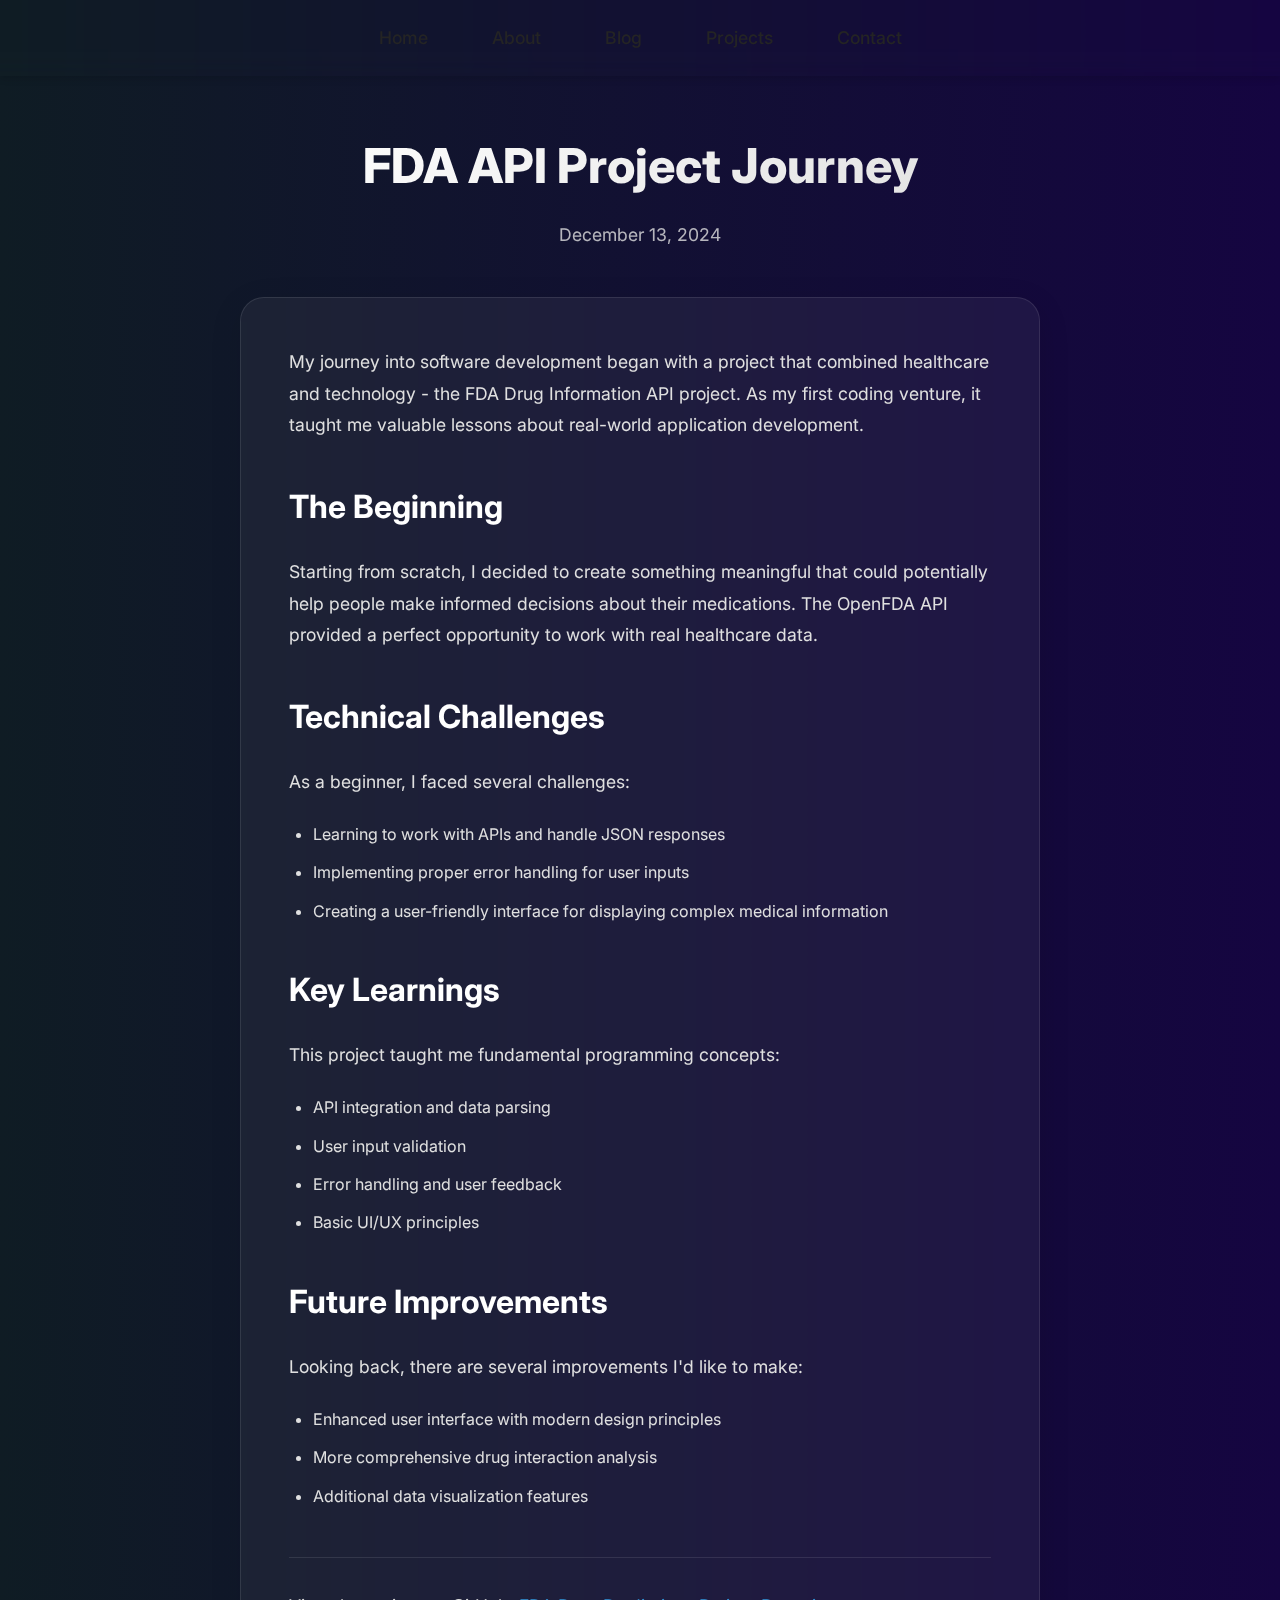
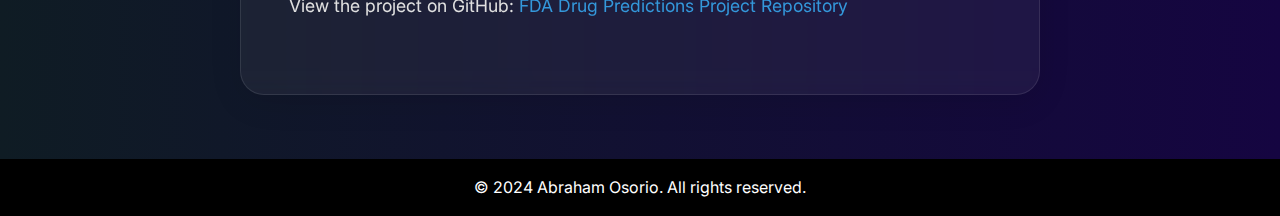
==== fda-blog.html @ a9faa290 "Adding my Blog" ====
<!DOCTYPE html>
<html lang="en">
<head>
    <meta charset="UTF-8">
    <meta name="viewport" content="width=device-width, initial-scale=1.0">
    <link rel="stylesheet" href="style.css">
    <link href="https://fonts.googleapis.com/css2?family=Inter:wght@300;400;700&display=swap" rel="stylesheet">
    <link href="https://unpkg.com/aos@2.3.1/dist/aos.css" rel="stylesheet">
    <title>FDA API Project Journey - Abraham Osorio</title>
</head>
<body>
    <!-- Reuse your existing navbar -->
    <header class="navbar">
        <nav>
            <a href="index.html#home">Home</a>
            <a href="index.html#about">About</a>
            <a href="index.html#blog">Blog</a>
            <a href="index.html#portfolio">Projects</a>
            <a href="index.html#contact">Contact</a>
        </nav>
    </header>

    <article class="blog-post-full">
        <div class="blog-header">
            <h1>FDA API Project Journey</h1>
            <div class="post-meta">December 13, 2024</div>
        </div>
        
        <div class="blog-content">
            <p>My journey into software development began with a project that combined healthcare and technology - the FDA Drug Information API project. As my first coding venture, it taught me valuable lessons about real-world application development.</p>
            
            <h2>The Beginning</h2>
            <p>Starting from scratch, I decided to create something meaningful that could potentially help people make informed decisions about their medications. The OpenFDA API provided a perfect opportunity to work with real healthcare data.</p>
            
            <h2>Technical Challenges</h2>
            <p>As a beginner, I faced several challenges:</p>
            <ul>
                <li>Learning to work with APIs and handle JSON responses</li>
                <li>Implementing proper error handling for user inputs</li>
                <li>Creating a user-friendly interface for displaying complex medical information</li>
            </ul>
            
            <h2>Key Learnings</h2>
            <p>This project taught me fundamental programming concepts:</p>
            <ul>
                <li>API integration and data parsing</li>
                <li>User input validation</li>
                <li>Error handling and user feedback</li>
                <li>Basic UI/UX principles</li>
            </ul>
            
            <h2>Future Improvements</h2>
            <p>Looking back, there are several improvements I'd like to make:</p>
            <ul>
                <li>Enhanced user interface with modern design principles</li>
                <li>More comprehensive drug interaction analysis</li>
                <li>Additional data visualization features</li>
            </ul>
            
            <div class="project-link">
                <p>View the project on GitHub: <a href="https://github.com/abrahamoso/Drug_predicitons" target="_blank">FDA Drug Predictions Project Repository</a></p>
            </div>
        </div>
    </article>

    <!-- Footer -->
    <footer>
        <p>&copy; 2024 Abraham Osorio. All rights reserved.</p>
    </footer>

    <!-- Scripts -->
    <script src="https://unpkg.com/aos@2.3.1/dist/aos.js"></script>
    <script>
        AOS.init({
            duration: 1000,
            once: true
        });
    </script>
</body>
</html>
---- style.css ----
/* Fonts */
@import url('https://fonts.googleapis.com/css2?family=Inter:wght@400;600&family=Poppins:wght@500;600;700;800&display=swap');

/* Variables */
:root {
    --bg-light: #ffffff;
    --bg-dark: #242424;
    --text-light: #242424;
    --text-dark: #e0e0e0;
    --accent-color: #3498db;
    --transition-speed: 0.3s;
    --gradient-primary: linear-gradient(to right, #0f1c24, #150541);
    --box-shadow-sm: 0 4px 6px rgba(0, 0, 0, 0.1);
    --box-shadow-md: 0 4px 16px rgba(0, 0, 0, 0.08);
}

/* Global Reset */
* {
    margin: 0;
    padding: 0;
    box-sizing: border-box;
}

/* Base Styles */
body {
    font-family: 'Inter', sans-serif;
    line-height: 1.6;
    background-color: var(--bg-light);
    color: var(--text-light);
    transition: background-color var(--transition-speed), color var(--transition-speed);
}



/* Navigation */
.navbar {
    position: fixed;
    top: 0;
    width: 100%;
    background: var( --gradient-primary md);
    backdrop-filter: blur(10px);
    padding: 1rem 0;
    z-index: 1000;
    box-shadow: var(--box-shadow-sm);
}

.navbar nav {
    max-width: 1200px;
    margin: 0 auto;
    display: flex;
    justify-content: center;
    gap: 2rem;
    padding: 0 2rem;
}

.navbar a {
    text-decoration: none;
    color: var( --box-shadow-sm);
    font-size: 1.1rem;
    font-weight: 500;
    transition: color var(--transition-speed);
    padding: 0.5rem 1rem;
    position: relative;
}

.navbar a::after {
    content: '';
    position: absolute;
    bottom: 0;
    left: 0;
    width: 0;
    height: 2px;
    background: var(--accent-color);
    transition: width 0.3s ease;
}

.navbar a:hover::after {
    width: 100%;
}

/* Home Section */
.home-section {
    background: var(--gradient-primary);
    color: #ffffff;
    text-align: center;
    min-height: 100vh;
    display: flex;
    align-items: center;
    padding: 8rem 2rem 5rem;
}

.hero-content {
    max-width: 800px;
    margin: 0 auto;
    text-align: start;
}

.hero-content h1 {
    font-size: 2.5rem;
    margin-bottom: 1rem;
    letter-spacing: 1px;
}

.hero-content p {
    font-size: 1.2rem;
    line-height: 1.8;
    max-width: 600px;
    margin: 0 auto 2rem;
}

/* Profile Image */
.profile-image {
    width: 150px;
    height: 150px;
    border-radius: 50%;
    object-fit: cover;
    border: 4px solid #f8f8f8;
    margin-bottom: 1.5rem;
    transition: transform 0.3s ease, box-shadow 0.3s ease;
}

.profile-image:hover {
    transform: scale(1.1);
    box-shadow: 0 4px 15px rgba(0, 0, 0, 0.3);
}

/* About Section */
.about-section {
    background: var(--gradient-primary);
    padding: 8rem 2rem;
    position: relative;
    overflow: hidden;
}

.about-section h1,
.blog-section h1,
.portfolio__heading,
.contact-section h1 {
    font-size: 3rem;
    font-weight: 800;
    background: linear-gradient(120deg, #ffffff, #e0e0e0);
    -webkit-background-clip: text;
    background-clip: text;
    color: transparent;
    text-align: center;
    margin-bottom: 4rem;
    position: relative;
    z-index: 2;
}

.about-content {
    display: grid;
    grid-template-columns: repeat(auto-fit, minmax(350px, 1fr));
    gap: 4rem;
    max-width: 1200px;
    margin: -2rem auto 0;
    padding: 3rem;
    background: rgba(255, 255, 255, 0.05);
    border-radius: 24px;
    box-shadow: 0 8px 32px rgba(0, 0, 0, 0.1);
    backdrop-filter: blur(10px);
    border: 1px solid rgba(255, 255, 255, 0.1);
    position: relative;
    z-index: 2;
}

.about-image img {  /* Added 'img' to target the image element specifically */
    width: 100%;
    max-width: 480px;
    height: 500px;
    border-radius: 14px;
    overflow: hidden;
    box-shadow: 0 12px 24px rgba(0, 0, 0, 0.15);
    transition: transform 0.4s ease, box-shadow 0.4s ease;
    margin: 0 auto;
    object-fit: cover;
    object-position: center 65%;
}
.about-image{
    width: 100%;
    max-width: 480px;
    margin: 0 auto;
}


.about-text {
    color: var(--text-dark);
    font-size: 1.1rem;
    line-height: 1.8;
    display: flex;
    flex-direction: column;
    justify-content: center;
    gap: 2rem;
}

.about-text h2 {
    font-size: 2.2rem;
    font-weight: 700;
    margin-bottom: 1.5rem;
    color: #ffffff;
    position: relative;
    padding-bottom: 1rem;
}

.about-text h2::after {
    content: '';
    position: absolute;
    bottom: 0;
    left: 0;
    width: 60px;
    height: 4px;
    background: var(--accent-color);
    border-radius: 2px;
}

.about-text p {
    color: #e0e0e0;
    margin-bottom: 1rem;
    font-size: 1.15rem;
    opacity: 0.9;
}

.about-text a {
    display: inline-block;
    background: var(--accent-color);
    color: #ffffff;
    text-decoration: none;
    padding: 1rem 2rem;
    border-radius: 12px;
    font-size: 1.1rem;
    font-weight: 600;
    transition: all 0.3s ease;
    align-self: flex-start;
    box-shadow: 0 4px 12px rgba(52, 152, 219, 0.3);
}

.about-text a:hover {
    background: #2980b9;
    transform: translateY(-3px);
    box-shadow: 0 6px 16px rgba(52, 152, 219, 0.4);
}

/* Photo Slideshow */
.photo-slideshow {
    position: relative;
    width: 320px;
    height: 480px;
    border-radius: 24px;
    overflow: hidden;
    box-shadow: 0 20px 40px rgba(0, 0, 0, 0.08);
}

.slide-container {
    position: relative;
    height: 100%;
}

.slide {
    position: absolute;
    width: 100%;
    height: 100%;
    opacity: 0;
    transform: translateY(100%);
    transition: all 0.8s cubic-bezier(0.4, 0, 0.2, 1);
}

.slide.active {
    opacity: 1;
    transform: translateY(0);
}

.slide img {
    width: 100%;
    height: 100%;
    object-fit: cover;
    border-radius: 24px;
}

.slide-nav {
    position: absolute;
    right: 20px;
    top: 50%;
    transform: translateY(-50%);
    display: flex;
    flex-direction: column;
    gap: 1rem;
    z-index: 10;
    background: rgba(0,0,0,0.3);
    padding: 0.5rem;
    border-radius: 12px;
}

.slide-dot {
    width: 10px;
    height: 10px;
    border-radius: 50%;
    background: rgba(255, 255, 255, 0.7);
    cursor: pointer;
    transition: all 0.3s ease;
}

.slide-dot.active {
    background: #fff;
    transform: scale(1.2);
}

/* Skills Grid */
.skills-grid {
    display: grid;
    grid-template-columns: repeat(auto-fill, minmax(120px, 1fr));
    gap: 1rem;
    margin: 2rem 0;
}

.skill-tag {
    background: var(--gradient-primary);
    color: white;
    padding: 0.6rem 1.2rem;
    border-radius: 12px;
    font-size: 0.95rem;
    font-weight: 500;
    text-align: center;
    transition: all 0.3s ease;
    box-shadow: var(--box-shadow-sm);
}

.skill-tag:hover {
    transform: translateY(-2px);
    box-shadow: var(--box-shadow-md);
}

/* Blog Section */
.blog-section {
    background: var(--gradient-primary);
    padding: 5rem 2rem;
}

.blog-post-full {
    background: var(--gradient-primary);
    color: #e0e0e0;
    padding: 8rem 2rem 4rem;
    min-height: 100vh;
}

.blog-header {
    max-width: 800px;
    margin: 0 auto 3rem;
    text-align: center;
}
.blog-header h1{
    font-size: 3rem;
    font-weight: 800;
    background: linear-gradient(120deg, #ffffff, #e0e0e0);
    -webkit-background-clip: text;
    background-clip: text;
    color: transparent;
    margin-bottom: 1rem;
}
.blog-header .post-meta{
    color: #e0e0e0;
    font-size: 1.1rem;
    opacity: 0.8;
}
.blog-content {
    max-width: 800px;
    margin: 0 auto;
    background: rgba(255, 255, 255, 0.05);
    padding: 3rem;
    border-radius: 24px;
    box-shadow: 0 8px 32px rgba(0, 0, 0, 0.1);
    backdrop-filter: blur(10px);
    border: 1px solid rgba(255, 255, 255, 0.1);
}
.blog-content h2 {
    color: #ffffff;
    font-size: 2rem;
    font-weight: 700;
    margin: 2.5rem 0 1.5rem;
}
.blog-content p {
    color: #e0e0e0;
    line-height: 1.8;
    margin-bottom: 1.5rem;
    font-size: 1.1rem;
}
.blog-content ul {
    color: #e0e0e0;
    margin: 1.5rem 0;
    padding-left: 1.5rem;
}
.blog-content li {
    margin-bottom: 0.8rem;
    line-height: 1.6;
}
.project-link {
    margin-top: 3rem;
    padding-top: 2rem;
    border-top: 1px solid rgba(255, 255, 255, 0.1);
}
.project-link a {
    color: var(--accent-color);
    text-decoration: none;
    transition: opacity 0.3s ease;
}
.project-link a:hover {
    opacity: 0.8;
}

/* Responsive adjustments */
@media (max-width: 768px) {
    .blog-post-full {
        padding: 6rem 1.5rem 3rem;
    }

    .blog-header h1 {
        font-size: 2.2rem;
    }

    .blog-content {
        padding: 2rem;
    }

    .blog-content h2 {
        font-size: 1.8rem;
    }
}
.blog-posts {
    max-width: 800px;
    margin: 0 auto;
    display: flex;
    flex-direction: column;
    gap: 2rem;
}

.blog-post {
    background: rgba(255, 255, 255, 0.1);
    border-radius: 12px;
    padding: 2rem;
    transition: transform var(--transition-speed);
}

.blog-post h2 {
    color: #ffffff;
    margin-bottom: 0.5rem;
}

.post-meta {
    color: #e0e0e0;
    font-size: 0.9rem;
    margin-bottom: 1rem;
}

.blog-post p {
    color: #e0e0e0;
}

.read-more {
    display: inline-block;
    color: var(--accent-color);
    text-decoration: none;
    margin-top: 1rem;
}

/* Portfolio Section */
.portfolio {
    background: var(--gradient-primary);
    padding: 5rem 2rem;
}

.portfolio-grid {
    display: grid;
    grid-template-columns: repeat(auto-fit, minmax(320px, 1fr));
    gap: 2.5rem;
    max-width: 1200px;
    margin: 0 auto;
}

.project-card {
    background: rgba(255, 255, 255, 0.1);
    border-radius: 12px;
    overflow: hidden;
    transition: transform 0.3s ease;
}

.project-card:hover {
    transform: translateY(-8px);
}

.project-card img {
    width: 100%;
    height: 240px;
    object-fit: cover;
}

.project-card h3 {
    color: #ffffff;
    padding: 1.5rem 1.5rem 0.5rem;
}

.project-card p {
    color: #e0e0e0;
    padding: 0 1.5rem 1.5rem;
}

.project-card a {
    display: inline-block;
    background: var(--accent-color);
    color: white;
    padding: 0.75rem 1.5rem;
    margin: 0 1.5rem 1.5rem;
    border-radius: 6px;
    text-decoration: none;
}

/* Contact Section */
.contact-section {
    background: var(--gradient-primary);
    padding: 5rem 2rem;
}

.contact-content {
    max-width: 1200px;
    margin: 0 auto;
    display: grid;
    grid-template-columns: 1fr 1fr;
    gap: 3rem;
}

.contact-info h2,
.contact-form h2 {
    color: #ffffff;
    margin-bottom: 1.5rem;
}

.contact-details p {
    color: #e0e0e0;
    margin-bottom: 1.5rem;
}

.contact-social-links a {
    color: var(--accent-color);
    text-decoration: none;
    margin-right: 1rem;
}

.form-group {
    margin-bottom: 1.5rem;
}

.form-group label {
    display: block;
    color: #e0e0e0;
    margin-bottom: 0.5rem;
}

.form-group input,
.form-group textarea {
    width: 100%;
    padding: 0.75rem;
    border: 1px solid rgba(255, 255, 255, 0.1);
    border-radius: 8px;
    background: rgba(255, 255, 255, 0.1);
    color: #ffffff;
}

.submit-btn {
    background: var(--accent-color);
    color: white;
    padding: 1rem 2rem;
    border: none;
    border-radius: 8px;
    cursor: pointer;
    transition: transform var(--transition-speed);
}

.submit-btn:hover {
    transform: translateY(-3px);
}

/* Footer */
footer {
    background: #000000;
    color: #ffffff;
    text-align: center;
    padding: 1rem;
}

/* Social Links */
.social-links {
    display: flex;
    justify-content: center;
    gap: 1.5rem;
}

.social-links a {
    color: #ffffff;
    text-decoration: none;
    font-size: 1.2rem;
    font-weight: 500;
    transition: opacity var(--transition-speed);
}

.social-links a:hover {
    opacity: 0.8;
}

/* Dark Mode Styles */
body.dark-mode {
    background-color: var(--bg-dark);
}

body.dark-mode .navbar {
    background: rgba(18, 18, 18, 0.95);
}

body.dark-mode .navbar a {
    color: var(--text-dark);
}

/* Responsive Design */
@media (max-width: 1024px) {
    .about-content {
        grid-template-columns: 1fr;
    }
    
    .contact-content {
        grid-template-columns: 1fr;
    }
}

@media (max-width: 768px) {
    .navbar nav {
        gap: 1rem;
    }
    
    .portfolio-grid {
        grid-template-columns: 1fr;
    }
    
    .about-section h1,
    .blog-section h1,
    .portfolio__heading,
    .contact-section h1 {
        font-size: 2rem;
    }
}

@media (max-width: 480px) {
    .hero-content h1 {
        font-size: 1.8rem;
    }
}
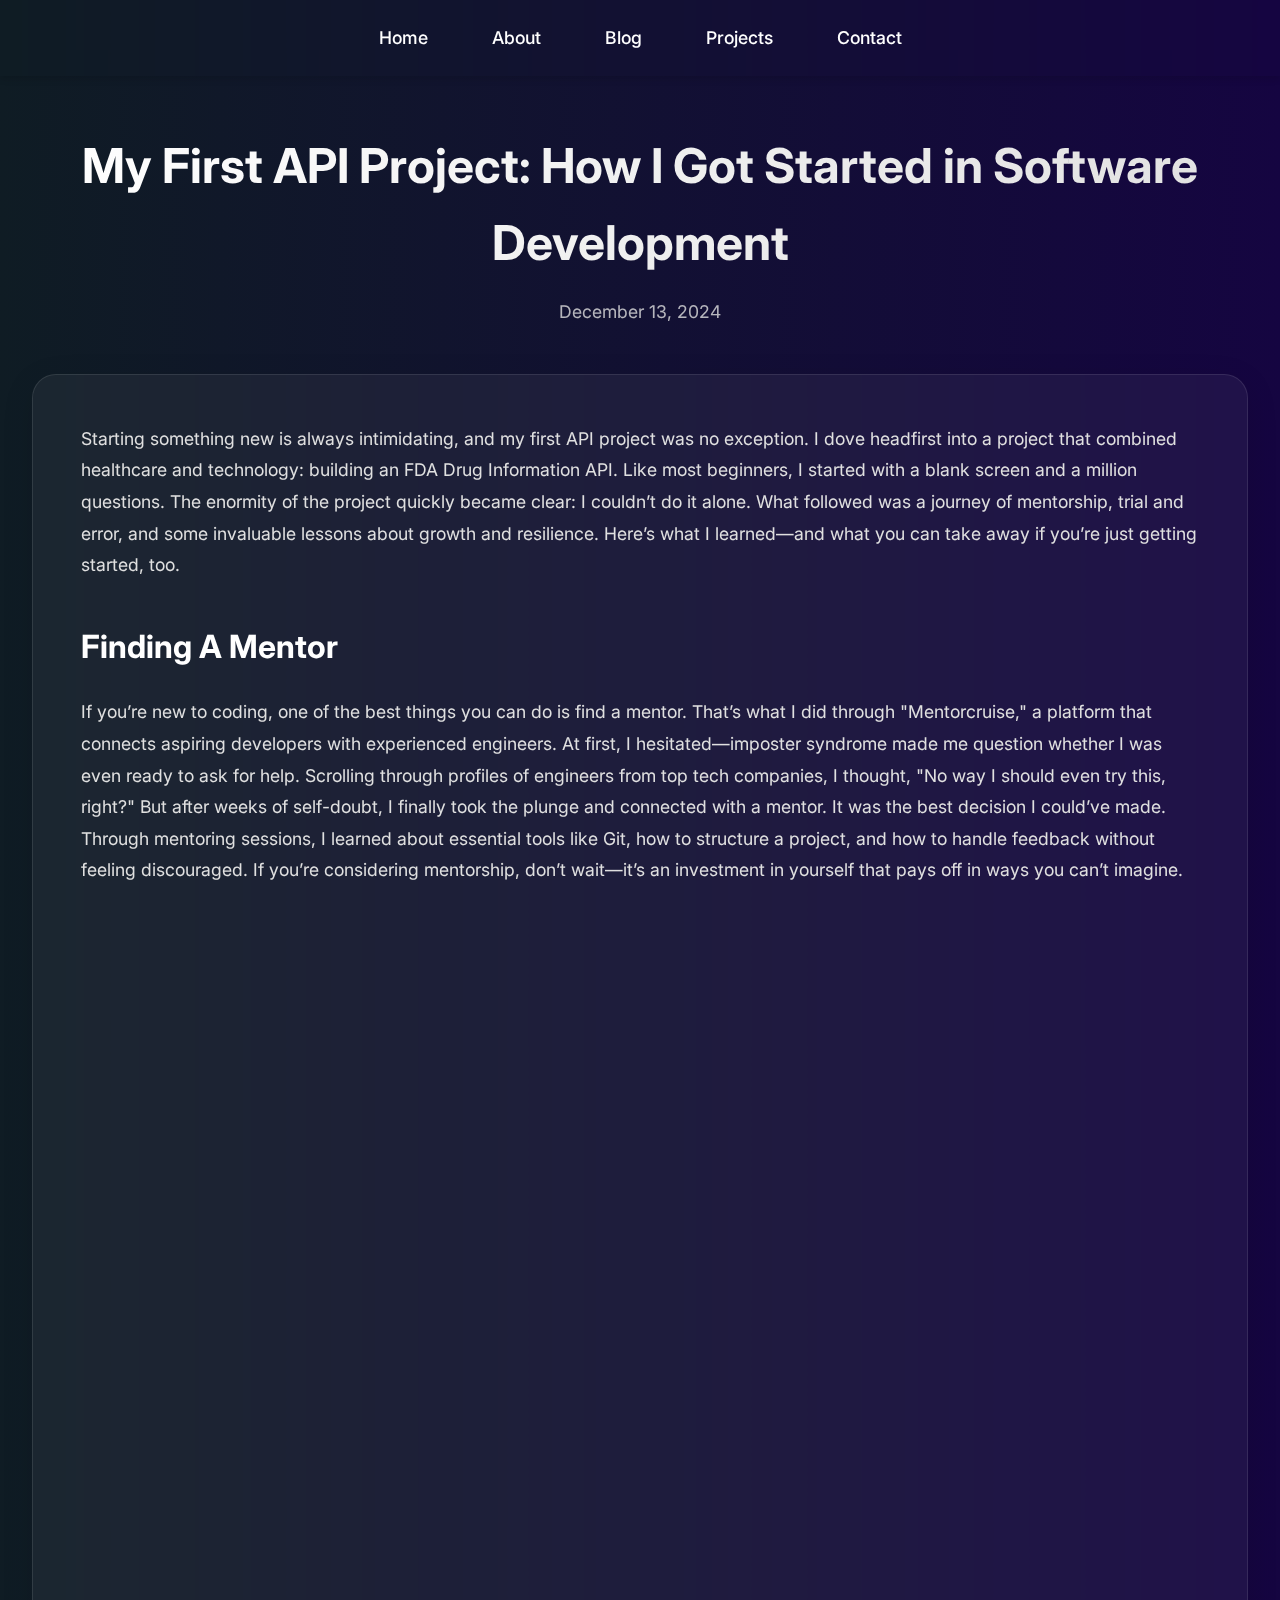
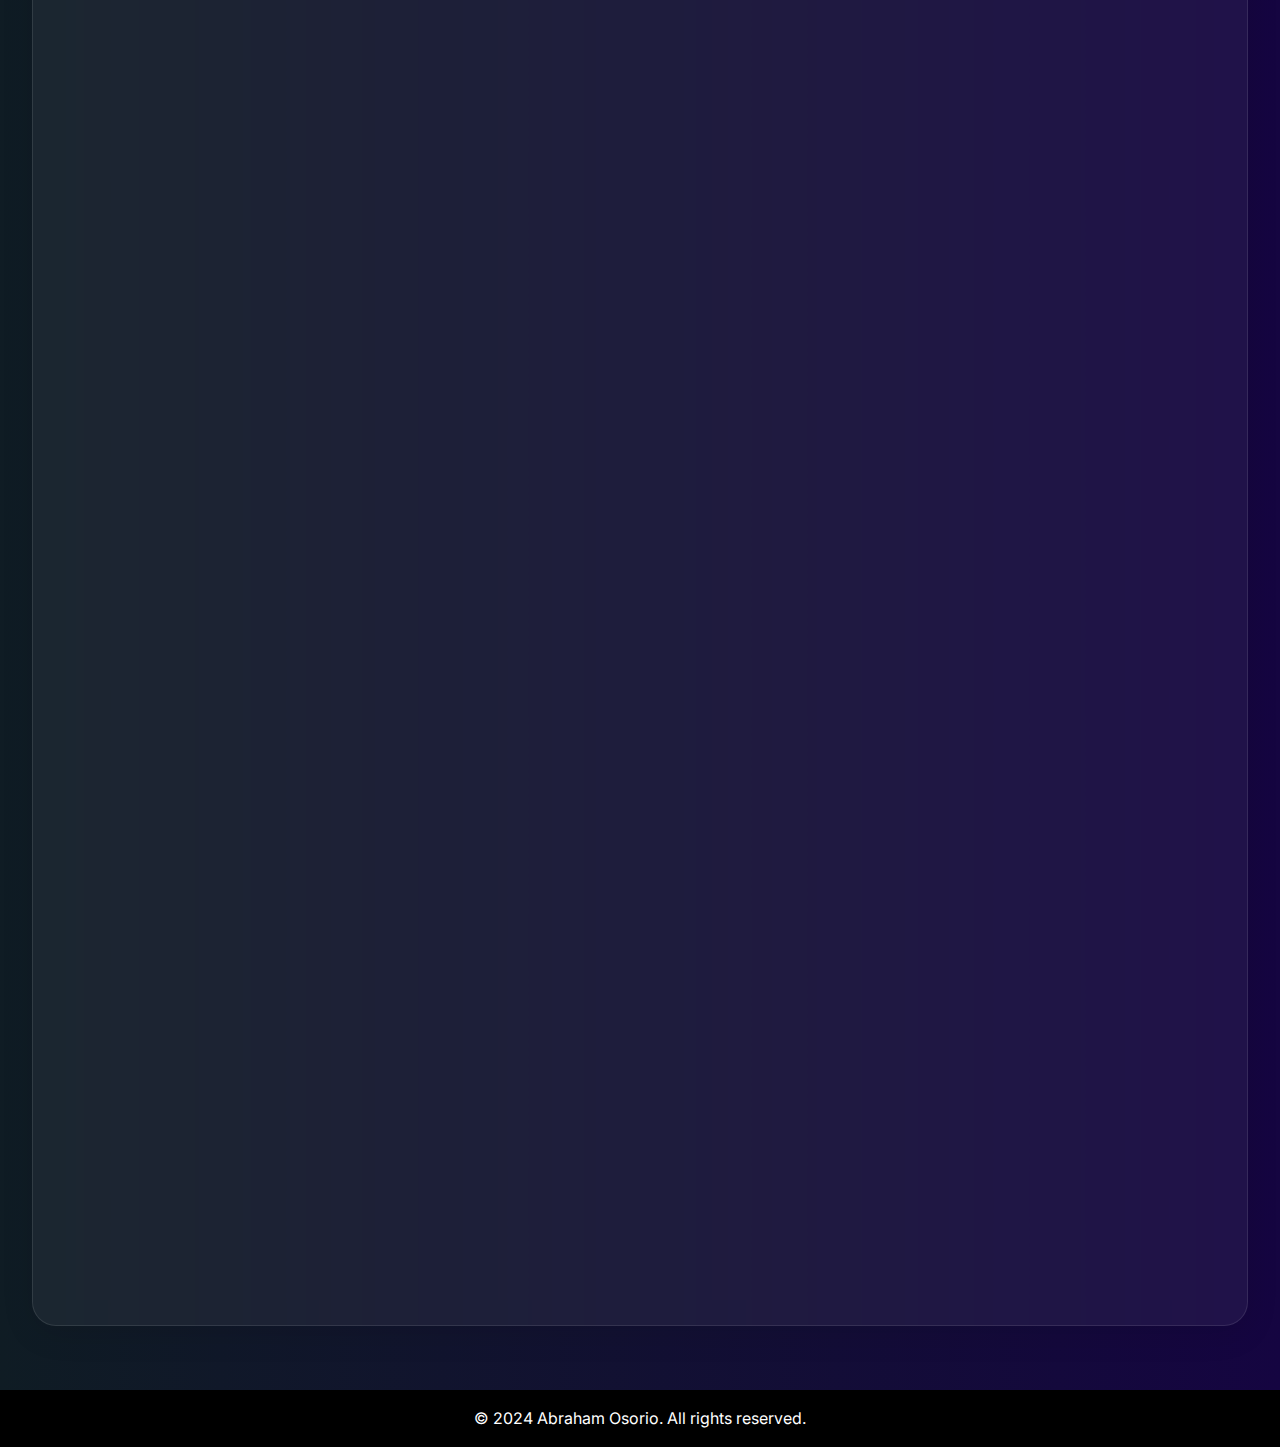
==== commit d6d5ded0: "Added to Blog & WIP page" ====
--- a/fda-blog.html
+++ b/fda-blog.html
@@ -3,13 +3,13 @@
 <head>
     <meta charset="UTF-8">
     <meta name="viewport" content="width=device-width, initial-scale=1.0">
-    <link rel="stylesheet" href="style.css">
+    <link rel="stylesheet" href="blog.css">
     <link href="https://fonts.googleapis.com/css2?family=Inter:wght@300;400;700&display=swap" rel="stylesheet">
     <link href="https://unpkg.com/aos@2.3.1/dist/aos.css" rel="stylesheet">
     <title>FDA API Project Journey - Abraham Osorio</title>
 </head>
 <body>
-    <!-- Reuse your existing navbar -->
+    <!-- Navbar -->
     <header class="navbar">
         <nav>
             <a href="index.html#home">Home</a>
@@ -21,43 +21,73 @@
     </header>
 
     <article class="blog-post-full">
-        <div class="blog-header">
-            <h1>FDA API Project Journey</h1>
+        <div class="blog-header" data-aos="fade-up">
+            <h1>My First API Project: How I Got Started in Software Development</h1>
             <div class="post-meta">December 13, 2024</div>
         </div>
         
-        <div class="blog-content">
-            <p>My journey into software development began with a project that combined healthcare and technology - the FDA Drug Information API project. As my first coding venture, it taught me valuable lessons about real-world application development.</p>
+        <div class="blog-content" data-aos="fade-up" data-aos-delay="200">
+            <p data-aos="fade-up" data-aos-delay="300">Starting something new is always intimidating, and my first API project was no exception. I dove headfirst into a project that combined healthcare and technology: building an FDA Drug Information API. Like most beginners, I started with a blank screen and a million questions.
+
+                The enormity of the project quickly became clear: I couldn’t do it alone. What followed was a journey of mentorship, trial and error, and some invaluable lessons about growth and resilience. Here’s what I learned—and what you can take away if you’re just getting started, too.
+                </p>
             
-            <h2>The Beginning</h2>
-            <p>Starting from scratch, I decided to create something meaningful that could potentially help people make informed decisions about their medications. The OpenFDA API provided a perfect opportunity to work with real healthcare data.</p>
+            <h2 data-aos="fade-up" data-aos-delay="400">Finding A Mentor</h2>
+            <p data-aos="fade-up" data-aos-delay="450"> If you’re new to coding, one of the best things you can do is find a mentor. That’s what I did through "Mentorcruise," a platform that connects aspiring developers with experienced engineers.
+
+                At first, I hesitated—imposter syndrome made me question whether I was even ready to ask for help. Scrolling through profiles of engineers from top tech companies, I thought, "No way I should even try this, right?" But after weeks of self-doubt, I finally took the plunge and connected with a mentor.
+                
+                It was the best decision I could’ve made. Through mentoring sessions, I learned about essential tools like Git, how to structure a project, and how to handle feedback without feeling discouraged. If you’re considering mentorship, don’t wait—it’s an investment in yourself that pays off in ways you can’t imagine.
+                
+                </p>
             
-            <h2>Technical Challenges</h2>
-            <p>As a beginner, I faced several challenges:</p>
-            <ul>
-                <li>Learning to work with APIs and handle JSON responses</li>
+            <h2 data-aos="fade-up" data-aos-delay="500">Overcoming Technical Challenges</h2>
+            <p data-aos="fade-up" data-aos-delay="550">One of the biggest challenges of starting this project was feeling completely out of my depth. I vividly remember one of my first mentoring sessions when my mentor asked if I knew how to use Git. When I admitted I didn’t, he patiently walked me through the basics of version control.
+
+                At the time, I interpreted his directness as frustration with my lack of knowledge. But looking back, his straightforward approach was exactly what I needed. It taught me that the key to growth is embracing the discomfort of learning and being open to feedback—even when it stings.
+                
+                This project forced me to confront a lot of my fears about starting something new, especially the fear of looking foolish. I learned that it’s okay not to know everything right away. What matters most is showing up, asking questions, and taking that first step.</p>
+    
+           
+           <h1 data-aos="fade-up" data-aos-delay="550">For example: </h1>
+           <ul data-aos="fade-up" data-aos-delay="600">
+                <li>Learning to work better with multiple APIs and handle JSON responses</li>
                 <li>Implementing proper error handling for user inputs</li>
                 <li>Creating a user-friendly interface for displaying complex medical information</li>
             </ul>
             
-            <h2>Key Learnings</h2>
-            <p>This project taught me fundamental programming concepts:</p>
-            <ul>
-                <li>API integration and data parsing</li>
-                <li>User input validation</li>
-                <li>Error handling and user feedback</li>
-                <li>Basic UI/UX principles</li>
+
+
+            <h2 data-aos="fade-up" data-aos-delay="550">Key Lessons for Beginners</h2>
+            <p data-aos="fade-up" data-aos-delay="550">One of the most valuable lessons I learned from this project was how to work with APIs.</p>
+
+            <h3 data-aos="fade-up" data-aos-delay="550">What is an API?</h3>
+            <p data-aos="fade-up" data-aos-delay="550">For those unfamiliar, an API (Application Programming Interface) is like a bridge that allows two software systems to communicate. Imagine you’re at a restaurant: you (the user) place an order with the waiter (the API), who communicates with the kitchen (the server). The kitchen prepares the food (the data) and the waiter delivers it back to you.
+
+                APIs are everywhere in modern apps, from weather forecasts to social media. For this project, I worked with the FDA’s API to retrieve drug information.</p>
+                
+                <h3 data-aos="fade-up" data-aos-delay="550">Learning Postman Basics</h3>
+                <p data-aos="fade-up" data-aos-delay="550">To test API requests, I used a tool called Postman. It became an essential part of my workflow, acting as a sandbox where I could experiment with API calls and responses. Here’s what I learned to do:</p>
+                <ul data-aos="fade-up" data-aos-delay="550">
+                <li>Send GET requests to retrieve data.</li>
+                <li>Use POST requests to send new to a server.</li>
+                <li>Experiment with DELETE requests to remove data.</li>
+            </ul>
+            <p data-aos="fade-up" data-aos-delay="550">While I’m not perfect at using Postman yet, I now understand the basics. This tool helped me bridge the gap between theory and practical application, making APIs feel far less intimidating.</p>
+            
+            <h2 data-aos="fade-up" data-aos-delay="550">Future Improvements and Next Steps</h2>
+            <p data-aos="fade-up" data-aos-delay="550">Though I’ve moved on from this project, reflecting on it has helped me shape my future goals. Here’s what I’ll take into my next projects:</p>
+            <ul data-aos="fade-up" data-aos-delay="550">
+                <li>Prioritizing Code Organization: Starting with a plan for clean, efficient code saves time in the long run.</li>
+                <li>Focusing on User Experience: I’ll prioritize creating interfaces that make complex data easy to understand.</li>
+                <li>Mastering API Workflows: I want to explore advanced API integration techniques, like authentication and handling complex responses.</li>
             </ul>
             
-            <h2>Future Improvements</h2>
-            <p>Looking back, there are several improvements I'd like to make:</p>
-            <ul>
-                <li>Enhanced user interface with modern design principles</li>
-                <li>More comprehensive drug interaction analysis</li>
-                <li>Additional data visualization features</li>
-            </ul>
-            
-            <div class="project-link">
+            <div class="image-container" data-aos="fade-up" data-aos-delay="550">
+                <img src="photo/API1.PNG" alt="API Project" class="blog-image">
+                <img src="photo/API2.PNG" alt="API Project" class="blog-image">
+            </div>
+            <div class="project-link" data-aos="fade-up" data-aos-delay="550">
                 <p>View the project on GitHub: <a href="https://github.com/abrahamoso/Drug_predicitons" target="_blank">FDA Drug Predictions Project Repository</a></p>
             </div>
         </div>
@@ -73,7 +103,8 @@
     <script>
         AOS.init({
             duration: 1000,
-            once: true
+            once: true,
+            offset: 100
         });
     </script>
 </body>
--- a/blog.css
+++ b/blog.css
@@ -0,0 +1,210 @@
+/* Fonts */
+@import url('https://fonts.googleapis.com/css2?family=Inter:wght@400;600&family=Poppins:wght@500;600;700;800&display=swap');
+
+/* Variables */
+:root {
+    --bg-light: #ffffff;
+    --bg-dark: #242424;
+    --text-light: #242424;
+    --text-dark: #e0e0e0;
+    --accent-color: #3498db;
+    --transition-speed: 0.3s;
+    --gradient-primary: linear-gradient(to right, #0f1c24, #150541);
+    --box-shadow-sm: 0 4px 6px rgba(0, 0, 0, 0.1);
+    --box-shadow-md: 0 4px 16px rgba(0, 0, 0, 0.08);
+}
+
+/* Global Reset */
+* {
+    margin: 0;
+    padding: 0;
+    box-sizing: border-box;
+}
+
+/* Base Styles */
+body {
+    font-family: 'Inter', sans-serif;
+    line-height: 1.6;
+    background-color: var(--bg-light);
+    color: var(--text-light);
+    transition: background-color var(--transition-speed), color var(--transition-speed);
+}
+
+/* Navigation */
+.navbar {
+    position: fixed;
+    top: 0;
+    width: 100%;
+    background: rgba(255, 255, 255, 0);
+    backdrop-filter: blur(10px);
+    padding: 1rem 0;
+    z-index: 1000;
+    box-shadow: var(--box-shadow-sm);
+}
+
+.navbar nav {
+    max-width: 1200px;
+    margin: 0 auto;
+    display: flex;
+    justify-content: center;
+    gap: 2rem;
+    padding: 0 2rem;
+}
+
+.navbar a {
+    text-decoration: none;
+    color: #ffffff;
+    font-size: 1.1rem;
+    font-weight: 500;
+    transition: color var(--transition-speed);
+    padding: 0.5rem 1rem;
+    position: relative;
+}
+
+.navbar a::after {
+    content: '';
+    position: absolute;
+    bottom: 0;
+    left: 0;
+    width: 0;
+    height: 2px;
+    background: var(--accent-color);
+    transition: width 0.3s ease;
+}
+
+.navbar a:hover::after {
+    width: 100%;
+}
+
+/* Blog Post Full */
+.blog-post-full {
+    background: var(--gradient-primary);
+    color: #e0e0e0;
+    padding: 8rem 2rem 4rem;
+    min-height: 100vh;
+}
+
+.blog-header {
+    max-width: 1200px;
+    margin: 0 auto 3rem;
+    text-align: center;
+}
+
+.blog-header h1 {
+    font-size: 3rem;
+    font-weight: 5000;
+    background: linear-gradient(120deg, #ffffff, #e0e0e0);
+    -webkit-background-clip: text;
+    background-clip: text;
+    color: transparent;
+    margin-bottom: 1rem;
+}
+
+.blog-header .post-meta {
+    color: #e0e0e0;
+    font-size: 1.1rem;
+    opacity: 0.8;
+}
+
+.blog-content {
+    max-width: 2400px;
+    margin: 0 auto;
+    background: rgba(255, 255, 255, 0.05);
+    padding: 3rem;
+    border-radius: 24px;
+    box-shadow: 0 8px 32px rgba(0, 0, 0, 0.1);
+    backdrop-filter: blur(10px);
+    border: 1px solid rgba(255, 255, 255, 0.1);
+    
+}
+
+.blog-content h2 {
+    color: #ffffff;
+    font-size: 2rem;
+    font-weight: 700;
+    margin: 2.5rem 0 1.5rem;
+}
+
+.blog-content p {
+    color: #e0e0e0;
+    line-height: 1.8;
+    margin-bottom: 1.5rem;
+    font-size: 1.1rem;
+}
+
+.blog-content ul {
+    color: #e0e0e0;
+    margin: 1.5rem 0;
+    padding-left: 1.5rem;
+}
+
+.blog-content li {
+    margin-bottom: 0.8rem;
+    line-height: 1.6;
+}
+
+.project-link {
+    margin-top: 3rem;
+    padding-top: 2rem;
+    border-top: 1px solid rgba(255, 255, 255, 0.1);
+}
+
+.project-link a {
+    color: var(--accent-color);
+    text-decoration: none;
+    transition: opacity 0.3s ease;
+}
+
+.project-link a:hover {
+    opacity: 0.8;
+}
+
+/* Footer */
+footer {
+    background: #000000;
+    color: #ffffff;
+    text-align: center;
+    padding: 1rem;
+}
+
+/* Responsive Design */
+@media (max-width: 1024px) {
+    .contact-content {
+        grid-template-columns: 1fr;
+    }
+}
+
+@media (max-width: 768px) {
+    .navbar nav {
+        gap: 1rem;
+    }
+    
+    .blog-header h1 {
+        font-size: 2.2rem;
+    }
+    
+    .blog-content {
+        padding: 2rem;
+    }
+    
+    .blog-content h2 {
+        font-size: 1.8rem;
+    }
+}
+
+@media (max-width: 480px) {
+    .blog-post-full {
+        padding: 6rem 1.5rem 3rem;
+    }
+}
+.image-container {
+    display: flex;
+    gap: 20px;
+    justify-content: center;
+    margin: 20px 0;
+}
+
+.blog-image {
+    max-width: 30%; /* This ensures the images take up equal space with some gap */
+    height: auto;
+}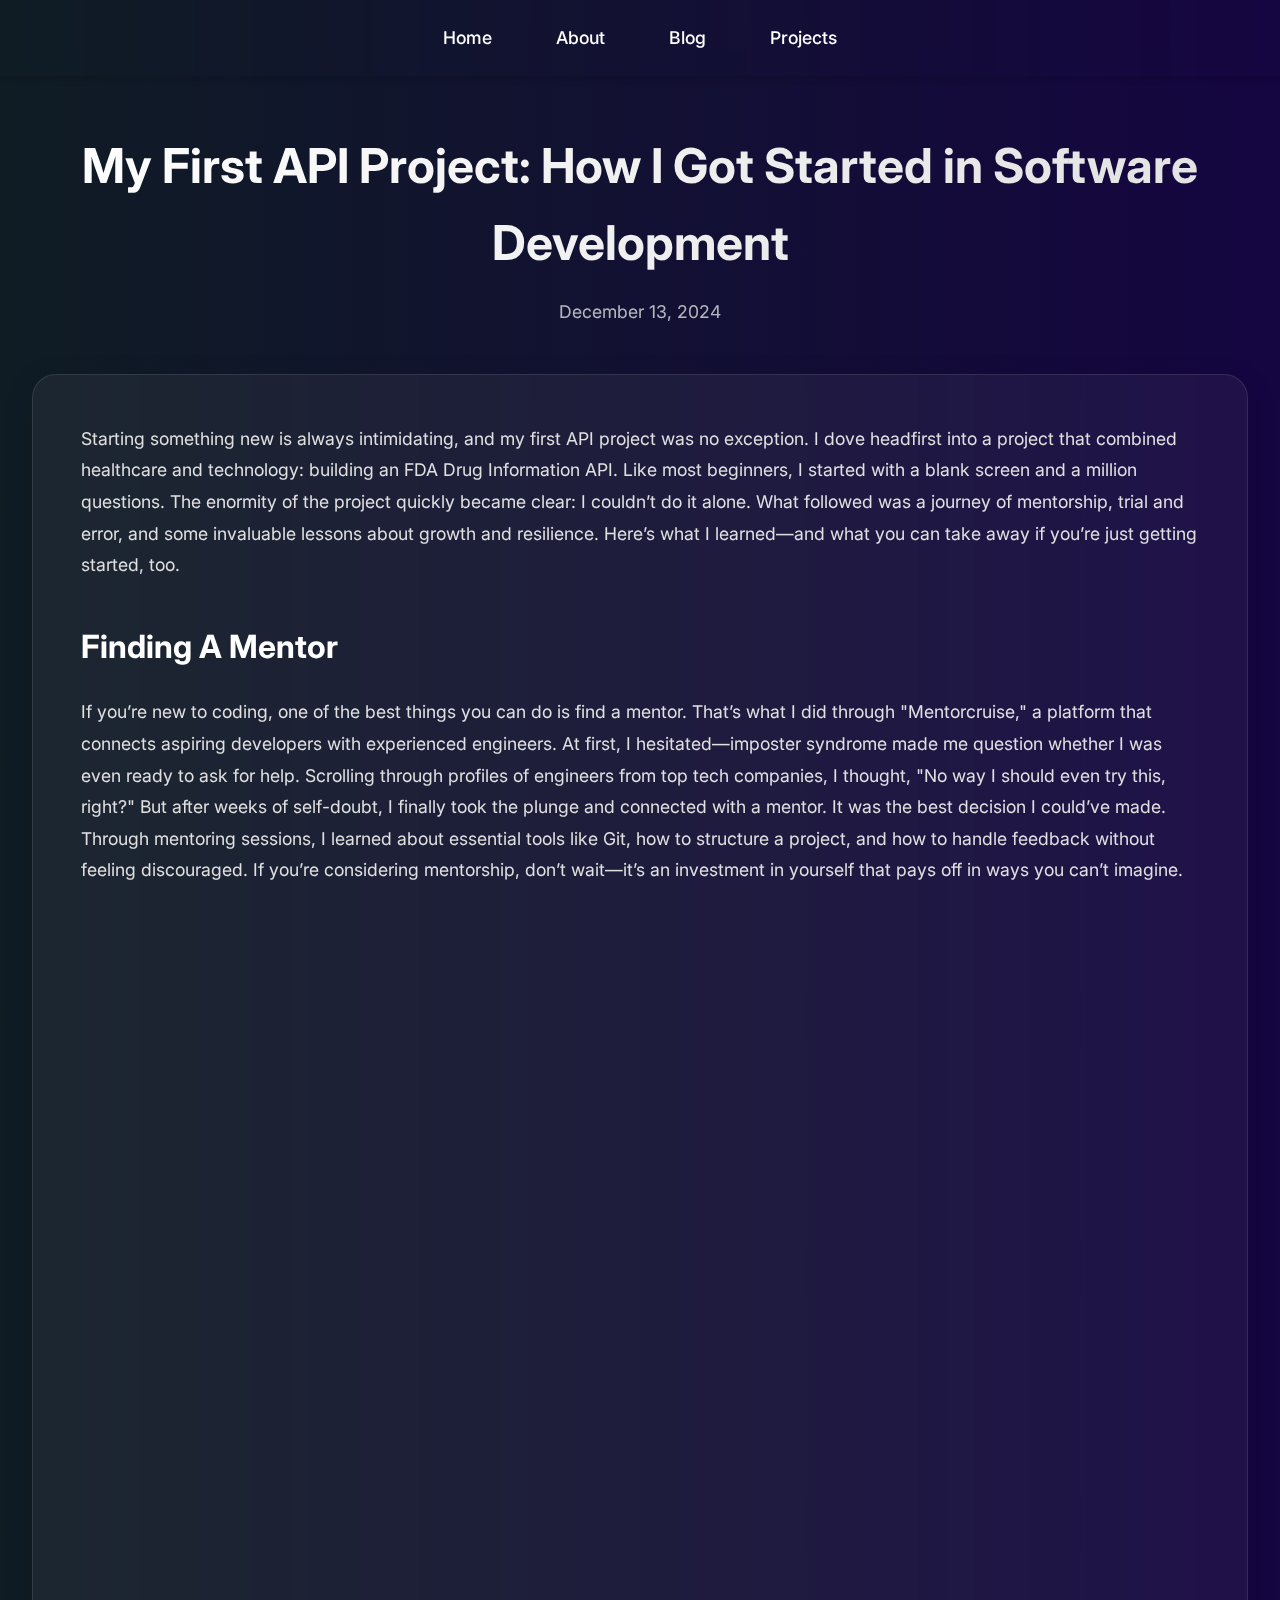
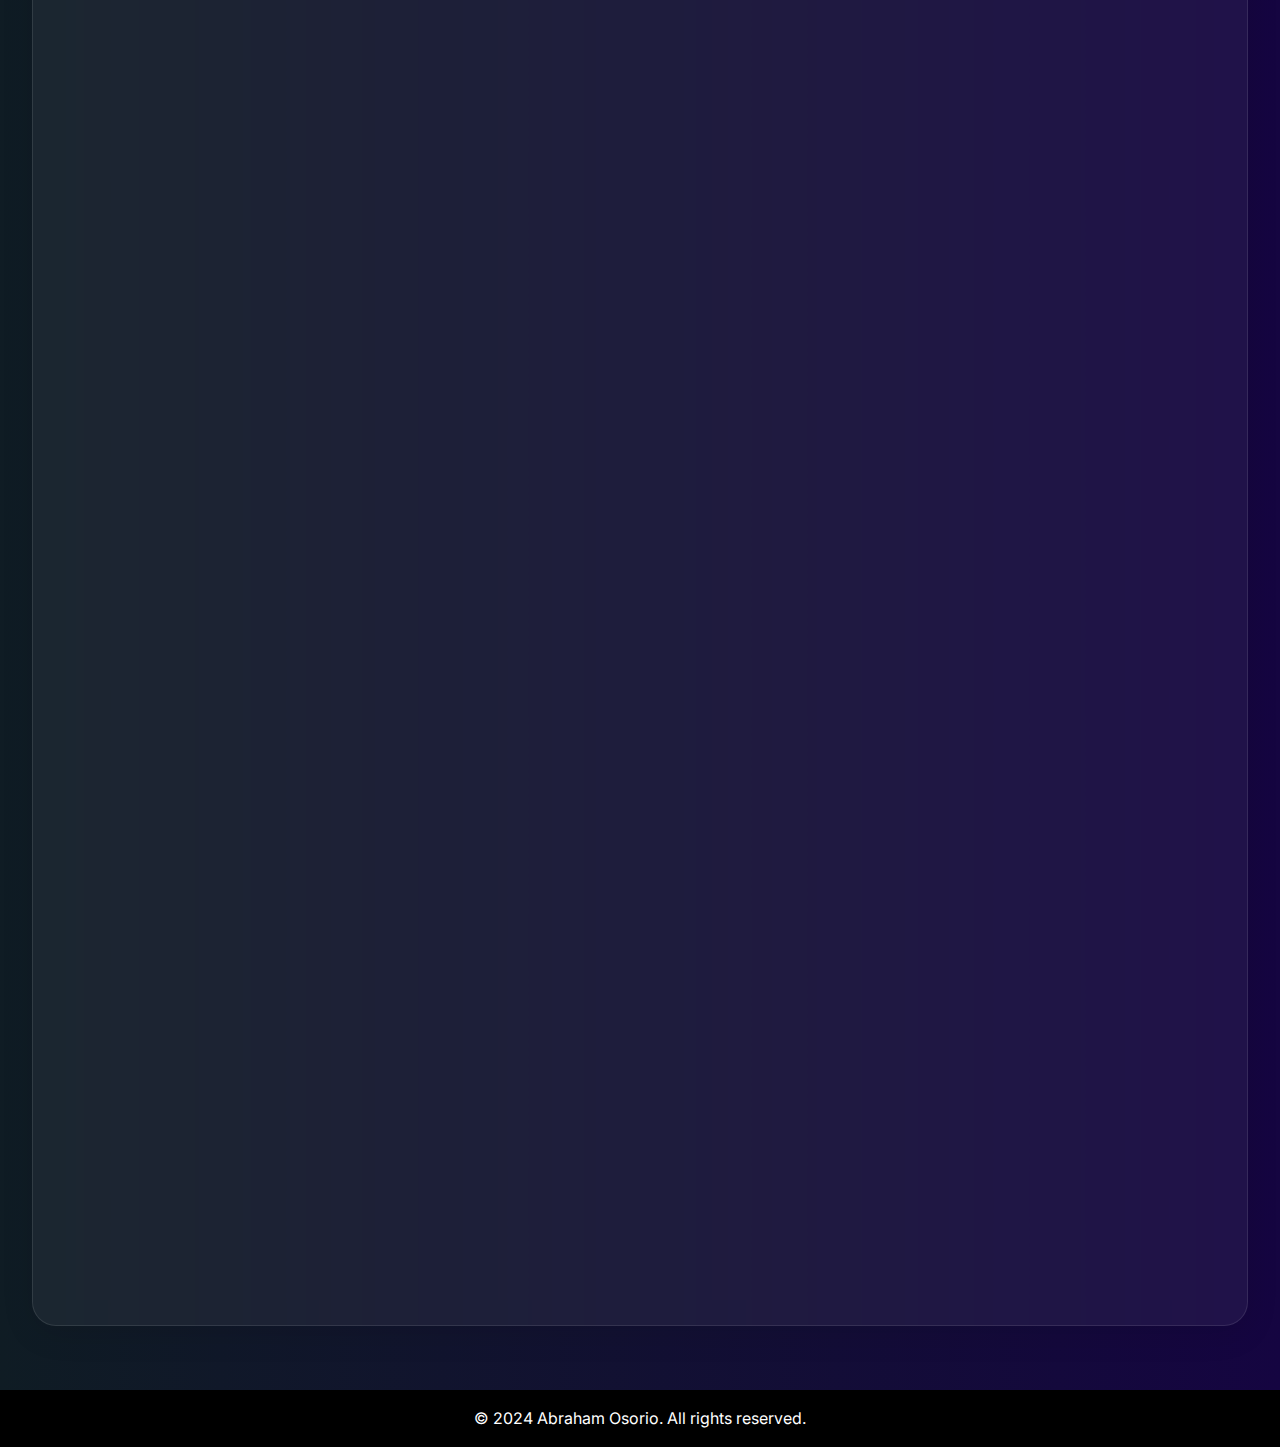
==== commit 0e8b8731: "Ready to publish" ====
--- a/fda-blog.html
+++ b/fda-blog.html
@@ -16,7 +16,7 @@
             <a href="index.html#about">About</a>
             <a href="index.html#blog">Blog</a>
             <a href="index.html#portfolio">Projects</a>
-            <a href="index.html#contact">Contact</a>
+            
         </nav>
     </header>
 
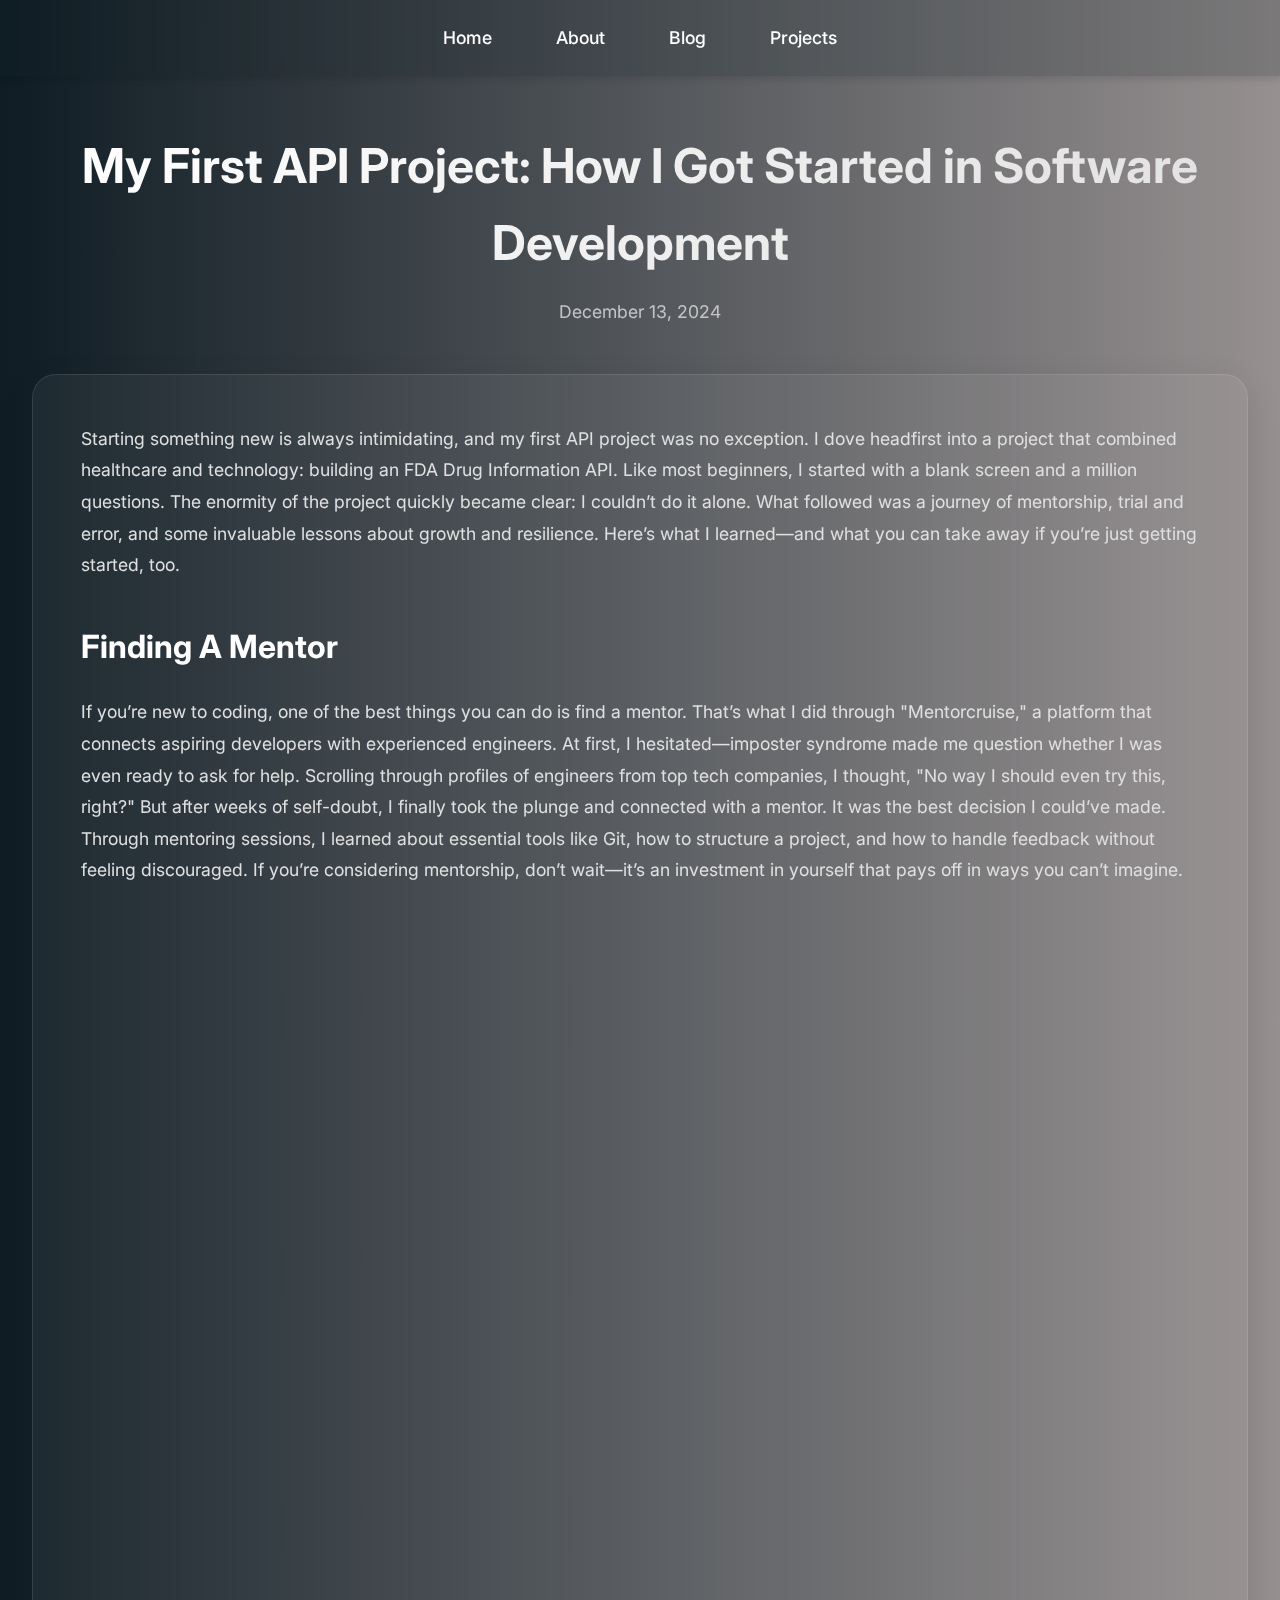
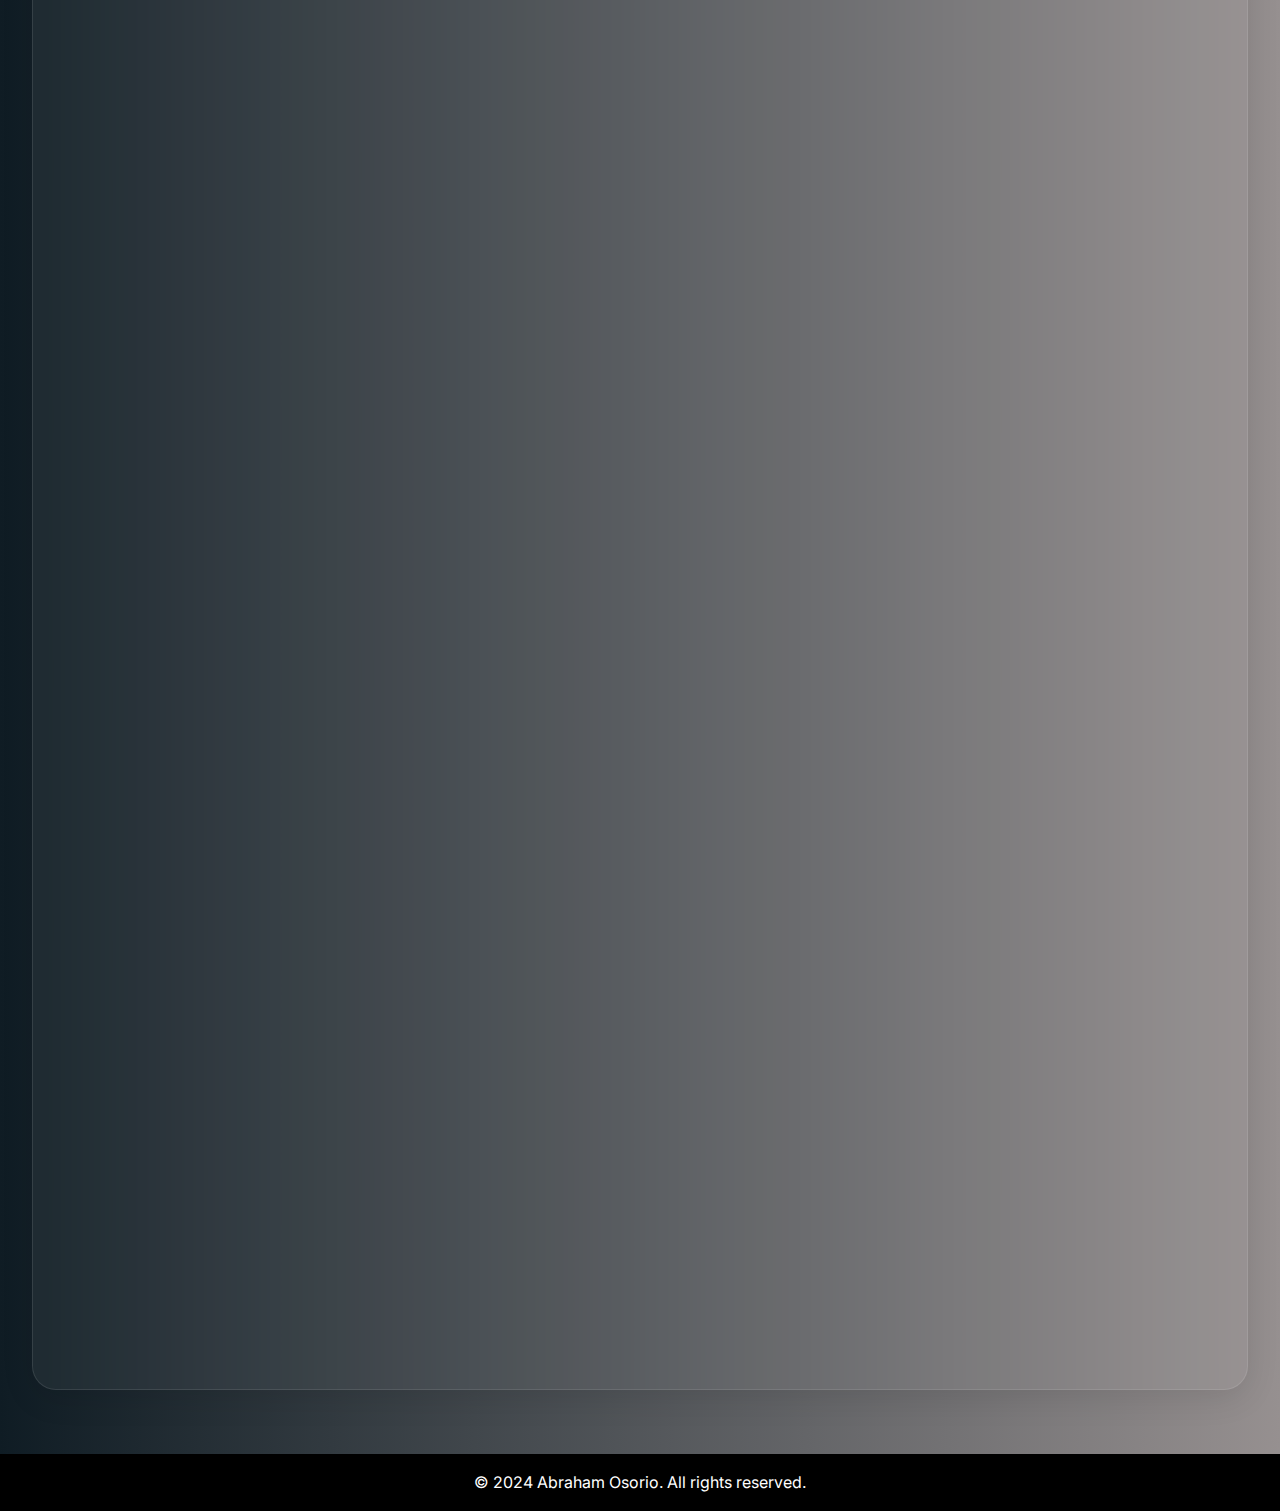
==== commit 259c7af1: "added a few more changes" ====
--- a/fda-blog.html
+++ b/fda-blog.html
@@ -16,7 +16,7 @@
             <a href="index.html#about">About</a>
             <a href="index.html#blog">Blog</a>
             <a href="index.html#portfolio">Projects</a>
-            
+           
         </nav>
     </header>
 
@@ -41,20 +41,15 @@
                 
                 </p>
             
-            <h2 data-aos="fade-up" data-aos-delay="500">Overcoming Technical Challenges</h2>
-            <p data-aos="fade-up" data-aos-delay="550">One of the biggest challenges of starting this project was feeling completely out of my depth. I vividly remember one of my first mentoring sessions when my mentor asked if I knew how to use Git. When I admitted I didn’t, he patiently walked me through the basics of version control.
-
-                At the time, I interpreted his directness as frustration with my lack of knowledge. But looking back, his straightforward approach was exactly what I needed. It taught me that the key to growth is embracing the discomfort of learning and being open to feedback—even when it stings.
+                <h2 data-aos="fade-up">Overcoming Technical Challenges</h2>
+                <p data-aos="fade-up">One of the biggest challenges of starting this project was feeling completely out of my depth. I vividly remember one of my first mentoring sessions when my mentor asked if I knew how to use Git. When I admitted I didn't, he patiently walked me through the basics of version control. At the time, I interpreted his directness as frustration with my lack of knowledge. But looking back, his straightforward approach was exactly what I needed. It taught me that the key to growth is embracing the discomfort of learning and being open to feedback—even when it stings.</p>
                 
-                This project forced me to confront a lot of my fears about starting something new, especially the fear of looking foolish. I learned that it’s okay not to know everything right away. What matters most is showing up, asking questions, and taking that first step.</p>
-    
-           
-           <h1 data-aos="fade-up" data-aos-delay="550">For example: </h1>
-           <ul data-aos="fade-up" data-aos-delay="600">
-                <li>Learning to work better with multiple APIs and handle JSON responses</li>
-                <li>Implementing proper error handling for user inputs</li>
-                <li>Creating a user-friendly interface for displaying complex medical information</li>
-            </ul>
+                <p data-aos="fade-up">Through this mentorship, I tackled several technical hurdles:</p>
+                <ul data-aos="fade-up">
+                    <li>Learning Git workflow - from basic commits to managing branches and resolving merge conflicts</li>
+                    <li>Understanding version control best practices and collaborative development</li>
+                    <li>Developing a systematic approach to problem-solving and debugging</li>
+                </ul>
             
 
 
@@ -75,15 +70,17 @@
             </ul>
             <p data-aos="fade-up" data-aos-delay="550">While I’m not perfect at using Postman yet, I now understand the basics. This tool helped me bridge the gap between theory and practical application, making APIs feel far less intimidating.</p>
             
-            <h2 data-aos="fade-up" data-aos-delay="550">Future Improvements and Next Steps</h2>
-            <p data-aos="fade-up" data-aos-delay="550">Though I’ve moved on from this project, reflecting on it has helped me shape my future goals. Here’s what I’ll take into my next projects:</p>
-            <ul data-aos="fade-up" data-aos-delay="550">
-                <li>Prioritizing Code Organization: Starting with a plan for clean, efficient code saves time in the long run.</li>
-                <li>Focusing on User Experience: I’ll prioritize creating interfaces that make complex data easy to understand.</li>
-                <li>Mastering API Workflows: I want to explore advanced API integration techniques, like authentication and handling complex responses.</li>
+            <h2 data-aos="fade-up">Future Improvements and Next Steps</h2>
+            <p data-aos="fade-up">Though I've moved on from this project, reflecting on it has helped me shape my future goals. Here's what I'll take into my next projects:</p>
+            <ul data-aos="fade-up">
+                <li>Prioritizing Code Organization: Starting with a plan for clean, efficient code saves time in the long run</li>
+                <li>Focusing on User Experience: I'll prioritize creating interfaces that make complex data easy to understand</li>
+                <li>Mastering API Workflows: I want to explore advanced API integration techniques, like authentication and handling complex responses</li>
             </ul>
             
-            <div class="image-container" data-aos="fade-up" data-aos-delay="550">
+            <h2 data-aos="fade-up">Project Reference</h2>
+            <p data-aos="fade-up">For anyone curious about how the project looked, here are some visual references showing the final results:</p>
+            <div class="image-container" data-aos="fade-up">
                 <img src="photo/API1.PNG" alt="API Project" class="blog-image">
                 <img src="photo/API2.PNG" alt="API Project" class="blog-image">
             </div>
--- a/blog.css
+++ b/blog.css
@@ -9,7 +9,7 @@
     --text-dark: #e0e0e0;
     --accent-color: #3498db;
     --transition-speed: 0.3s;
-    --gradient-primary: linear-gradient(to right, #0f1c24, #150541);
+    --gradient-primary: linear-gradient(to right, #0f1c24, #969090);
     --box-shadow-sm: 0 4px 6px rgba(0, 0, 0, 0.1);
     --box-shadow-md: 0 4px 16px rgba(0, 0, 0, 0.08);
 }
@@ -35,7 +35,7 @@
     position: fixed;
     top: 0;
     width: 100%;
-    background: rgba(255, 255, 255, 0);
+    background: rgba(15, 28, 36, 0.2); 
     backdrop-filter: blur(10px);
     padding: 1rem 0;
     z-index: 1000;
